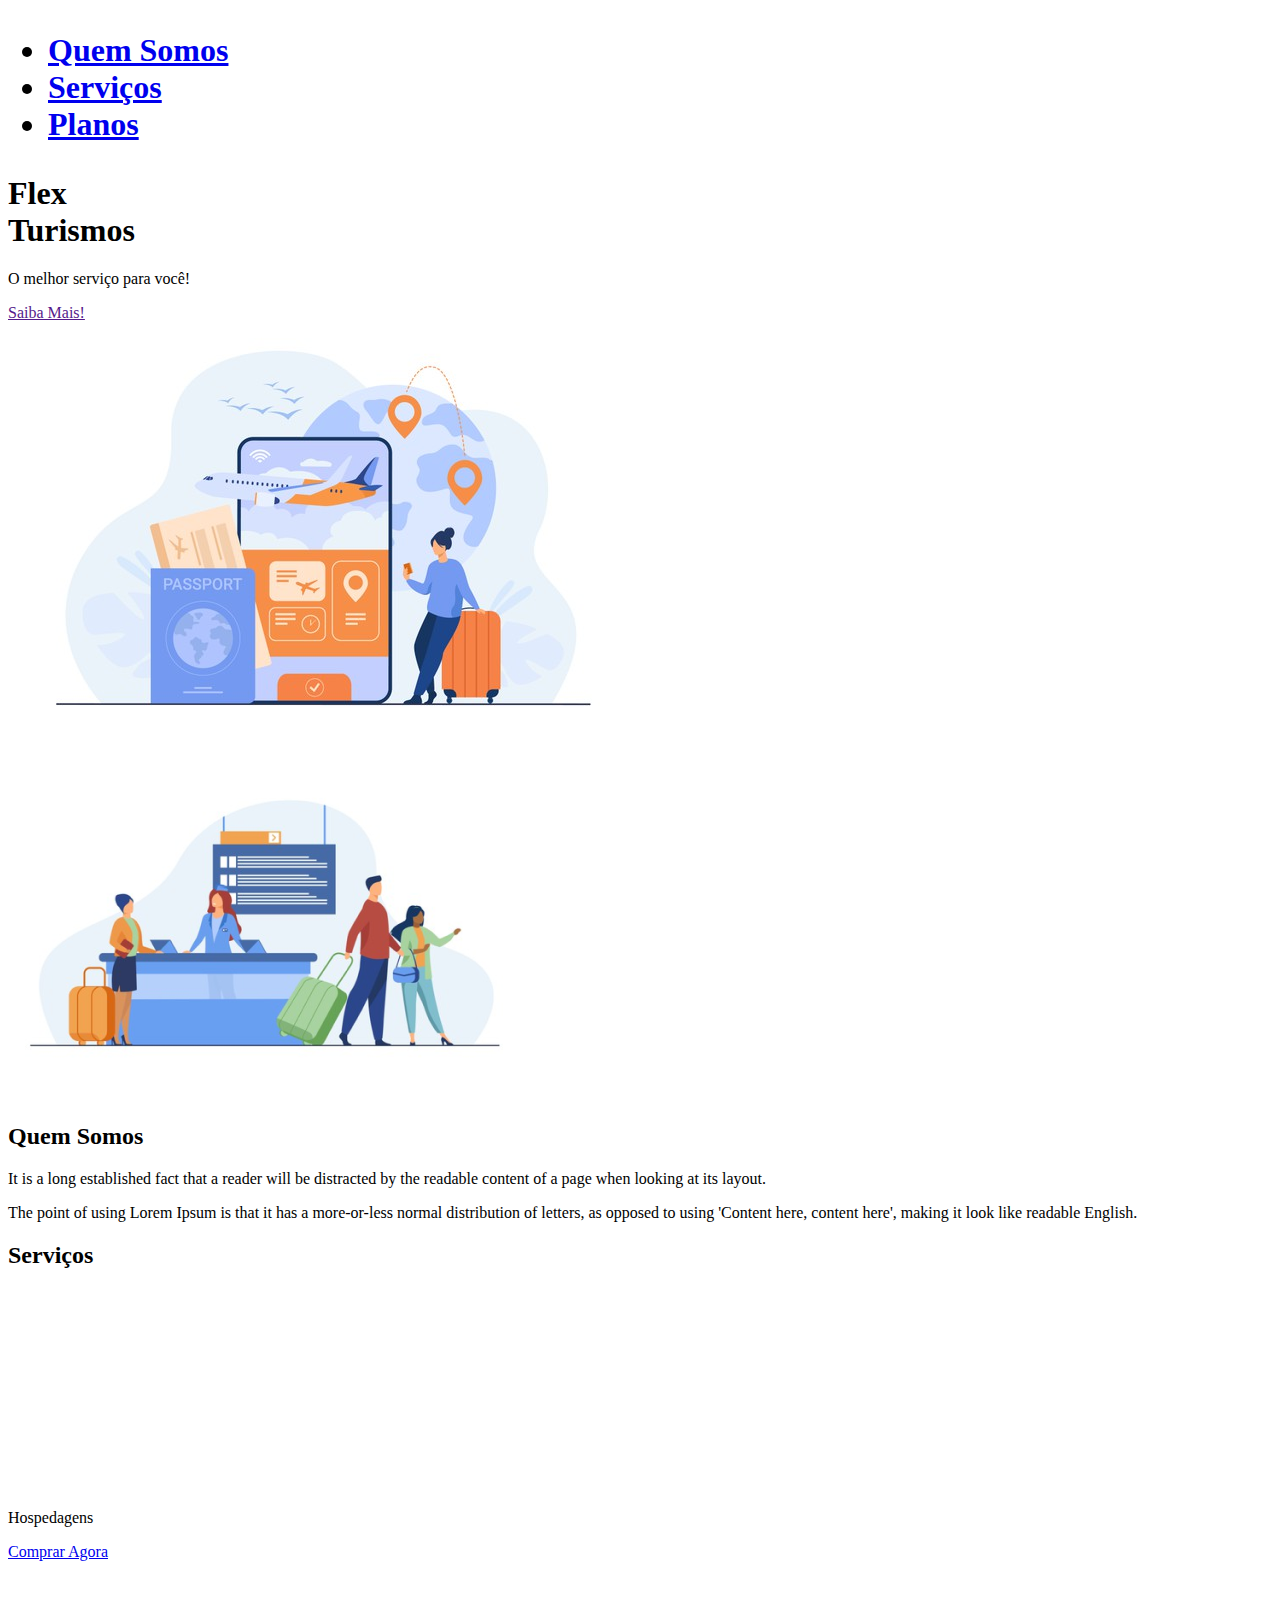
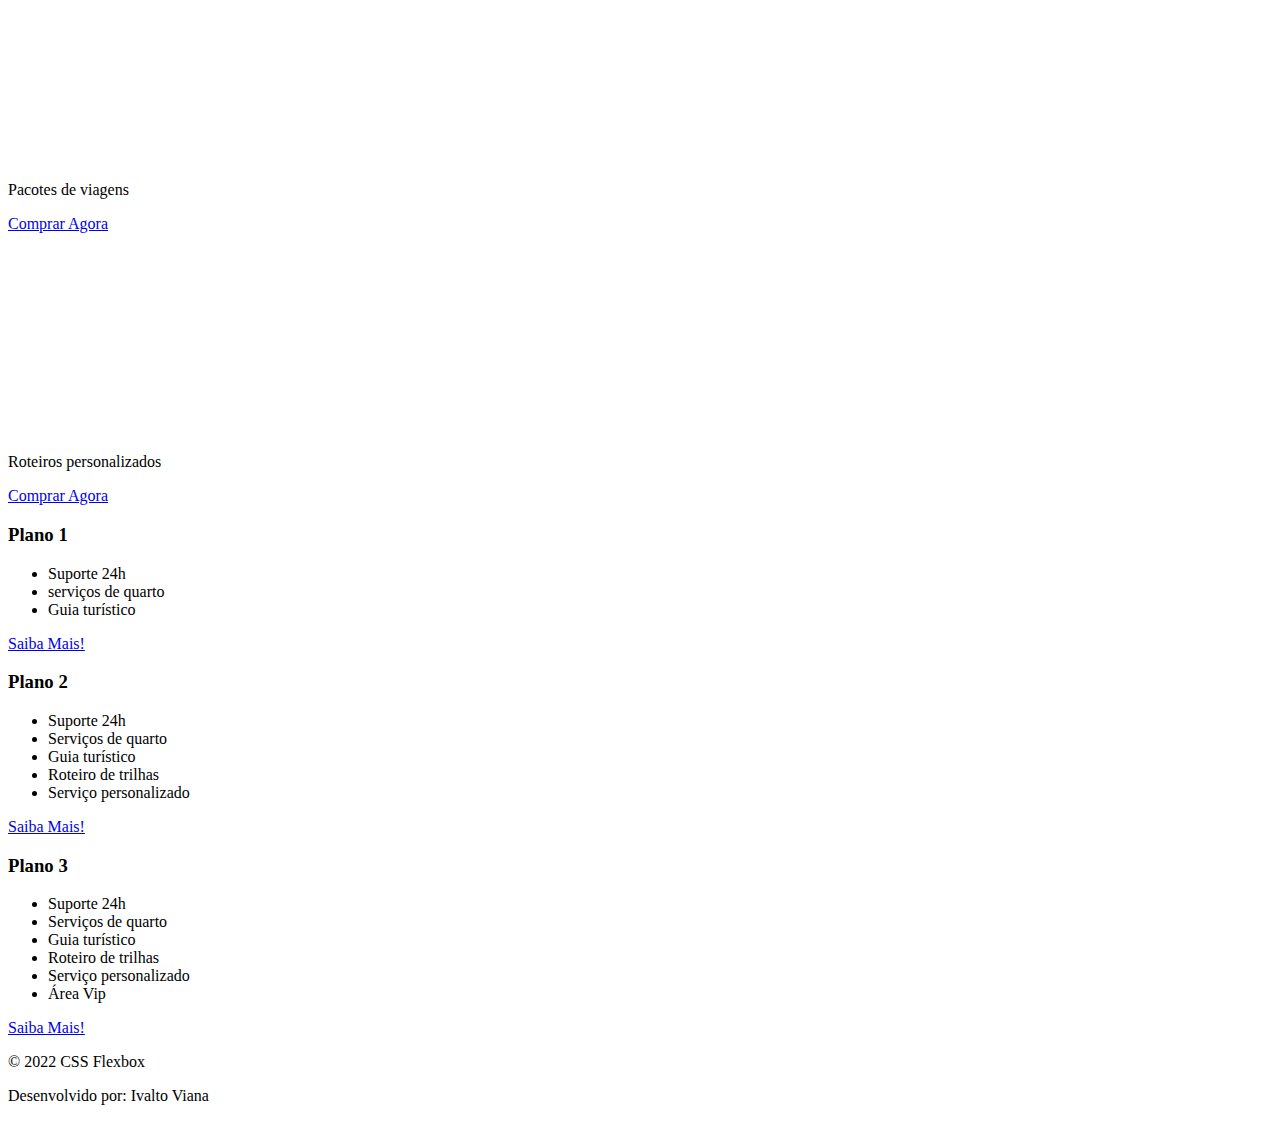
==== flexTurismos/index.html @ dc4e141f "update images, html lang" ====
<!DOCTYPE html>
<html lang="pt_BR">
  <head>
    <meta charset="UTF-8" />
    <meta http-equiv="X-UA-Compatible" content="IE=edge" />
    <meta name="viewport" content="width=device-width, initial-scale=1.0" />
    <title>Flex Turismos</title>
  </head>
  <body>
    <header>
      <h1>
        <ul>
          <li><a href="quem-somos">Quem Somos</a></li>
          <li><a href="servicos">Serviços</a></li>
          <li><a href="planos">Planos</a></li>
        </ul>
      </h1>
    </header>

    <div>
      <div>
        <h1>Flex <br />Turismos</h1>
        <p>O melhor serviço para você!</p>
        <a href="">Saiba Mais!</a>
      </div>

      <div>
        <div>
          <img src="./images/0-main.png" alt="banner de apresentação" />
        </div>
      </div>
    </div>

    <!-- Quem somos -->
    <div>
      <div>
        <img src="./images/1-quem-somos.png" alt="balcão de atendimento" />
      </div>

      <div>
        <h2>Quem Somos</h2>
        <p>
          It is a long established fact that a reader will be distracted by the
          readable content of a page when looking at its layout.
        </p>
        <p>
          The point of using Lorem Ipsum is that it has a more-or-less normal
          distribution of letters, as opposed to using 'Content here, content
          here', making it look like readable English.
        </p>
      </div>
    </div>

    <!-- Serviços -->
    <div>
      <h2>Serviços</h2>

      <div>
        <!-- Hospedagens -->
        <div>
          <div>
            <img src="./images/icon-2.png" alt="hospedagens" />
          </div>
          <p>Hospedagens</p>
          <a href="#">Comprar Agora</a>
        </div>

        <!-- Pacotes de viagens -->
        <div>
          <div><img src="./images/icon-1.png" alt="pacote de viagens" /></div>
          <p>Pacotes de viagens</p>
          <a href="#">Comprar Agora</a>
        </div>

        <!-- Roteiros personalizados -->
        <div>
          <div>
            <img src="./images/icon-3.png" alt="roteiros personalizados" />
          </div>
          <p>Roteiros personalizados</p>
          <a href="#">Comprar Agora</a>
        </div>
      </div>
    </div>

    <!-- Planos -->
    <div>
      <!-- plano 1 -->
      <div>
        <h3>Plano 1</h3>
        <ul>
          <li>Suporte 24h</li>
          <li>serviços de quarto</li>
          <li>Guia turístico</li>
        </ul>
        <a href="#">Saiba Mais!</a>
      </div>

      <!-- plano 2 -->
      <div>
        <h3>Plano 2</h3>
        <ul>
          <li>Suporte 24h</li>
          <li>Serviços de quarto</li>
          <li>Guia turístico</li>
          <li>Roteiro de trilhas</li>
          <li>Serviço personalizado</li>
        </ul>
        <a href="#">Saiba Mais! </a>
      </div>

      <!-- plano 3 -->
      <div>
        <h3>Plano 3</h3>
        <ul>
          <li>Suporte 24h</li>
          <li>Serviços de quarto</li>
          <li>Guia turístico</li>
          <li>Roteiro de trilhas</li>
          <li>Serviço personalizado</li>
          <li>Área Vip</li>
        </ul>
        <a href="#">Saiba Mais!</a>
      </div>
    </div>

    <!-- Rodapé -->
    <footer>
      <p>&copy; 2022 CSS Flexbox</p>
      <p>Desenvolvido por: Ivalto Viana</p>
    </footer>
  </body>
</html>
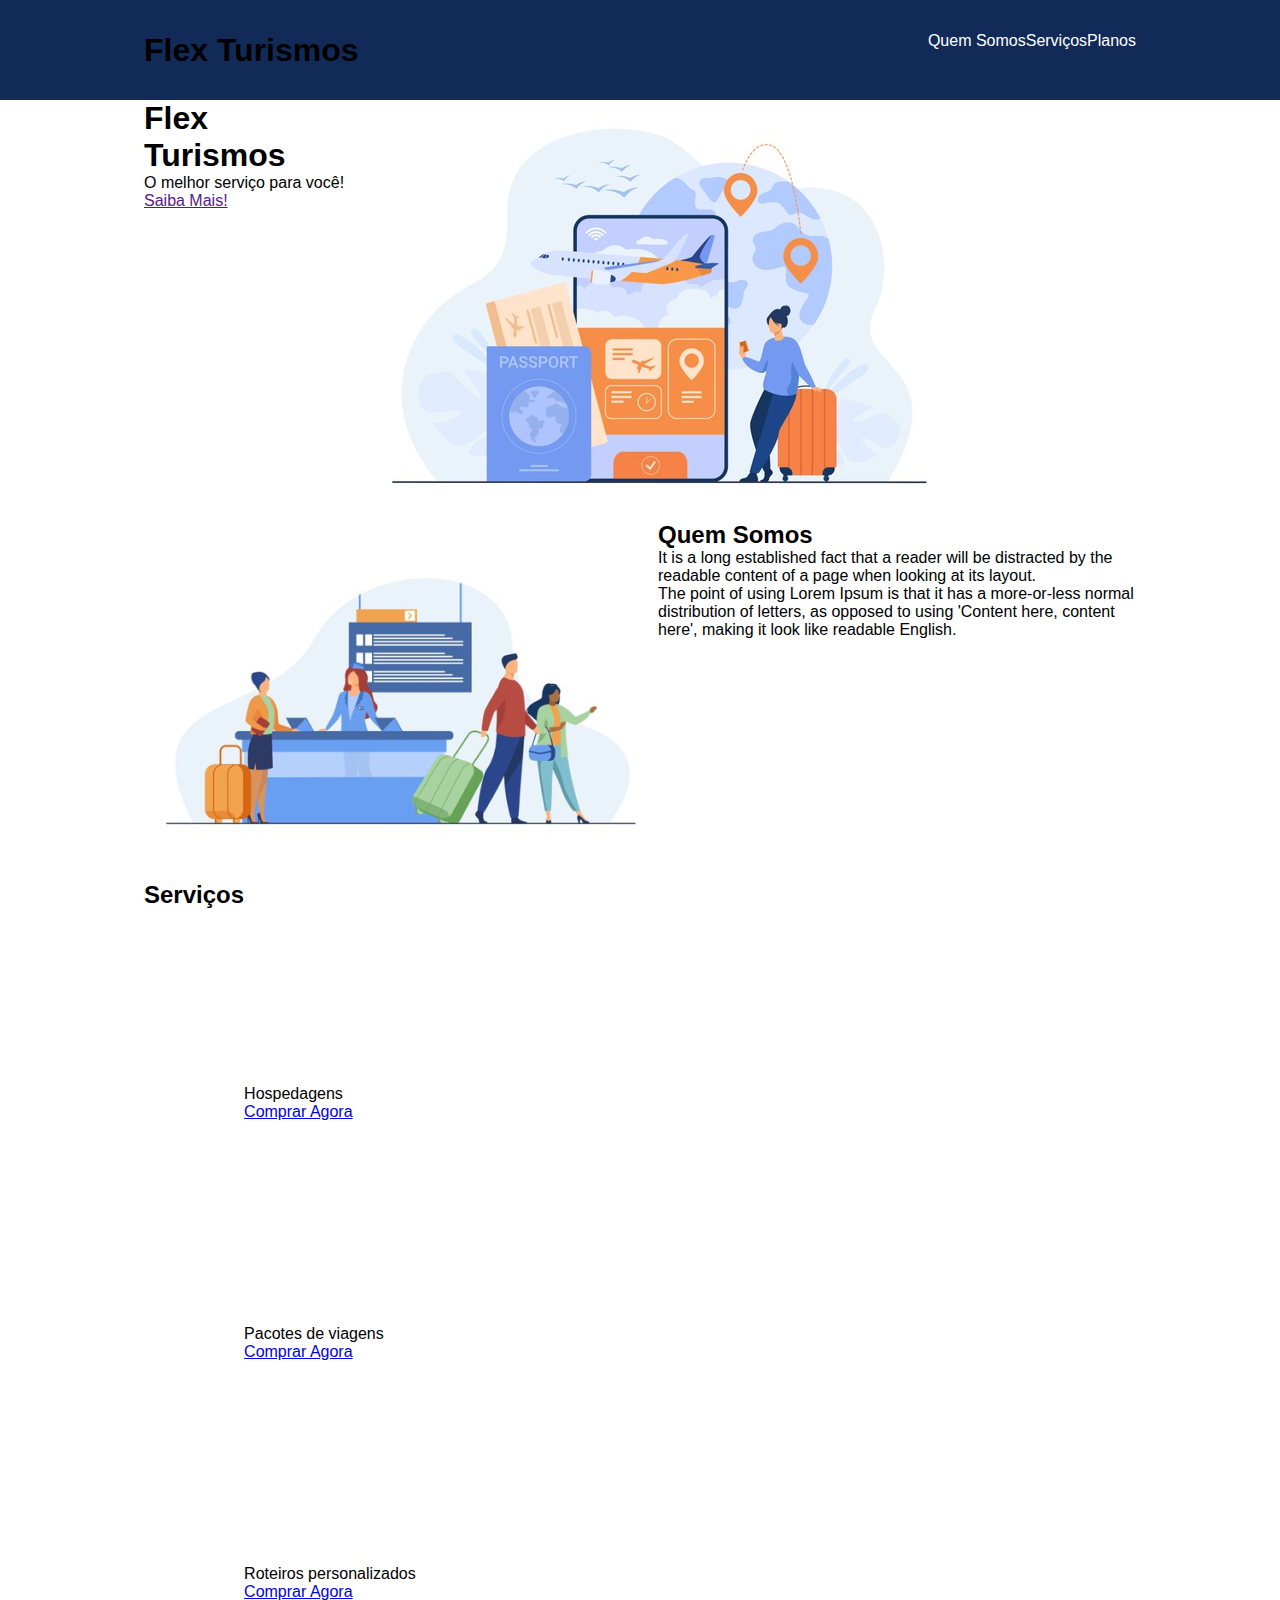
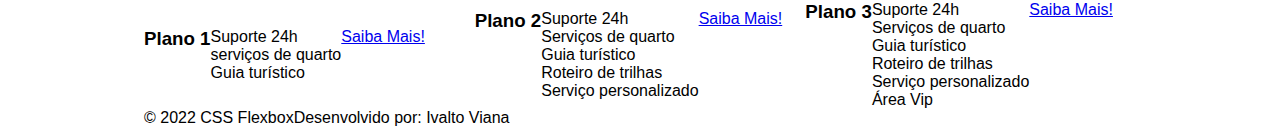
==== commit 294e3aa9: "update css" ====
--- a/flexTurismos/index.html
+++ b/flexTurismos/index.html
@@ -5,19 +5,21 @@
     <meta http-equiv="X-UA-Compatible" content="IE=edge" />
     <meta name="viewport" content="width=device-width, initial-scale=1.0" />
     <title>Flex Turismos</title>
+    <link rel="stylesheet" href="style.css" />
   </head>
   <body>
     <header>
-      <h1>
-        <ul>
+      <div class="flex-container menu">
+        <div><h1>Flex Turismos</h1></div>
+        <ul class="list-items">
           <li><a href="quem-somos">Quem Somos</a></li>
           <li><a href="servicos">Serviços</a></li>
           <li><a href="planos">Planos</a></li>
         </ul>
-      </h1>
+      </div>
     </header>
 
-    <div>
+    <div class="flex-container">
       <div>
         <h1>Flex <br />Turismos</h1>
         <p>O melhor serviço para você!</p>
@@ -32,7 +34,7 @@
     </div>
 
     <!-- Quem somos -->
-    <div>
+    <div class="flex-container" id="quem-somos">
       <div>
         <img src="./images/1-quem-somos.png" alt="balcão de atendimento" />
       </div>
@@ -52,7 +54,7 @@
     </div>
 
     <!-- Serviços -->
-    <div>
+    <div class="flex-container" id="servicos">
       <h2>Serviços</h2>
 
       <div>
@@ -84,9 +86,9 @@
     </div>
 
     <!-- Planos -->
-    <div>
+    <div class="flex-container" id="planos">
       <!-- plano 1 -->
-      <div>
+      <div class="flex-container">
         <h3>Plano 1</h3>
         <ul>
           <li>Suporte 24h</li>
@@ -97,7 +99,7 @@
       </div>
 
       <!-- plano 2 -->
-      <div>
+      <div class="flex-container">
         <h3>Plano 2</h3>
         <ul>
           <li>Suporte 24h</li>
@@ -110,7 +112,7 @@
       </div>
 
       <!-- plano 3 -->
-      <div>
+      <div class="flex-container">
         <h3>Plano 3</h3>
         <ul>
           <li>Suporte 24h</li>
@@ -125,7 +127,7 @@
     </div>
 
     <!-- Rodapé -->
-    <footer>
+    <footer class="flex-container">
       <p>&copy; 2022 CSS Flexbox</p>
       <p>Desenvolvido por: Ivalto Viana</p>
     </footer>
--- a/flexTurismos/style.css
+++ b/flexTurismos/style.css
@@ -0,0 +1,39 @@
+* {
+  margin: 0;
+  padding: 0;
+  font-family: 'Lucida Sans', 'Lucida Sans Regular', 'Lucida Grande',
+    'Lucida Sans Unicode', Geneva, Verdana, sans-serif;
+}
+
+ul {
+  list-style: none;
+  margin: 0;
+  padding: 0;
+}
+
+ul li a {
+  text-decoration: none;
+}
+
+.flex-container {
+  display: flex;
+  max-width: 992px;
+  margin: auto;
+  width: 100%;
+}
+
+header {
+  background-color: #122a57;
+  height: 100px;
+  display: flex;
+  align-items: center;
+}
+header .list-items {
+  display: flex;
+}
+.list-items li a {
+  color: white;
+}
+header .menu {
+  justify-content: space-between;
+}
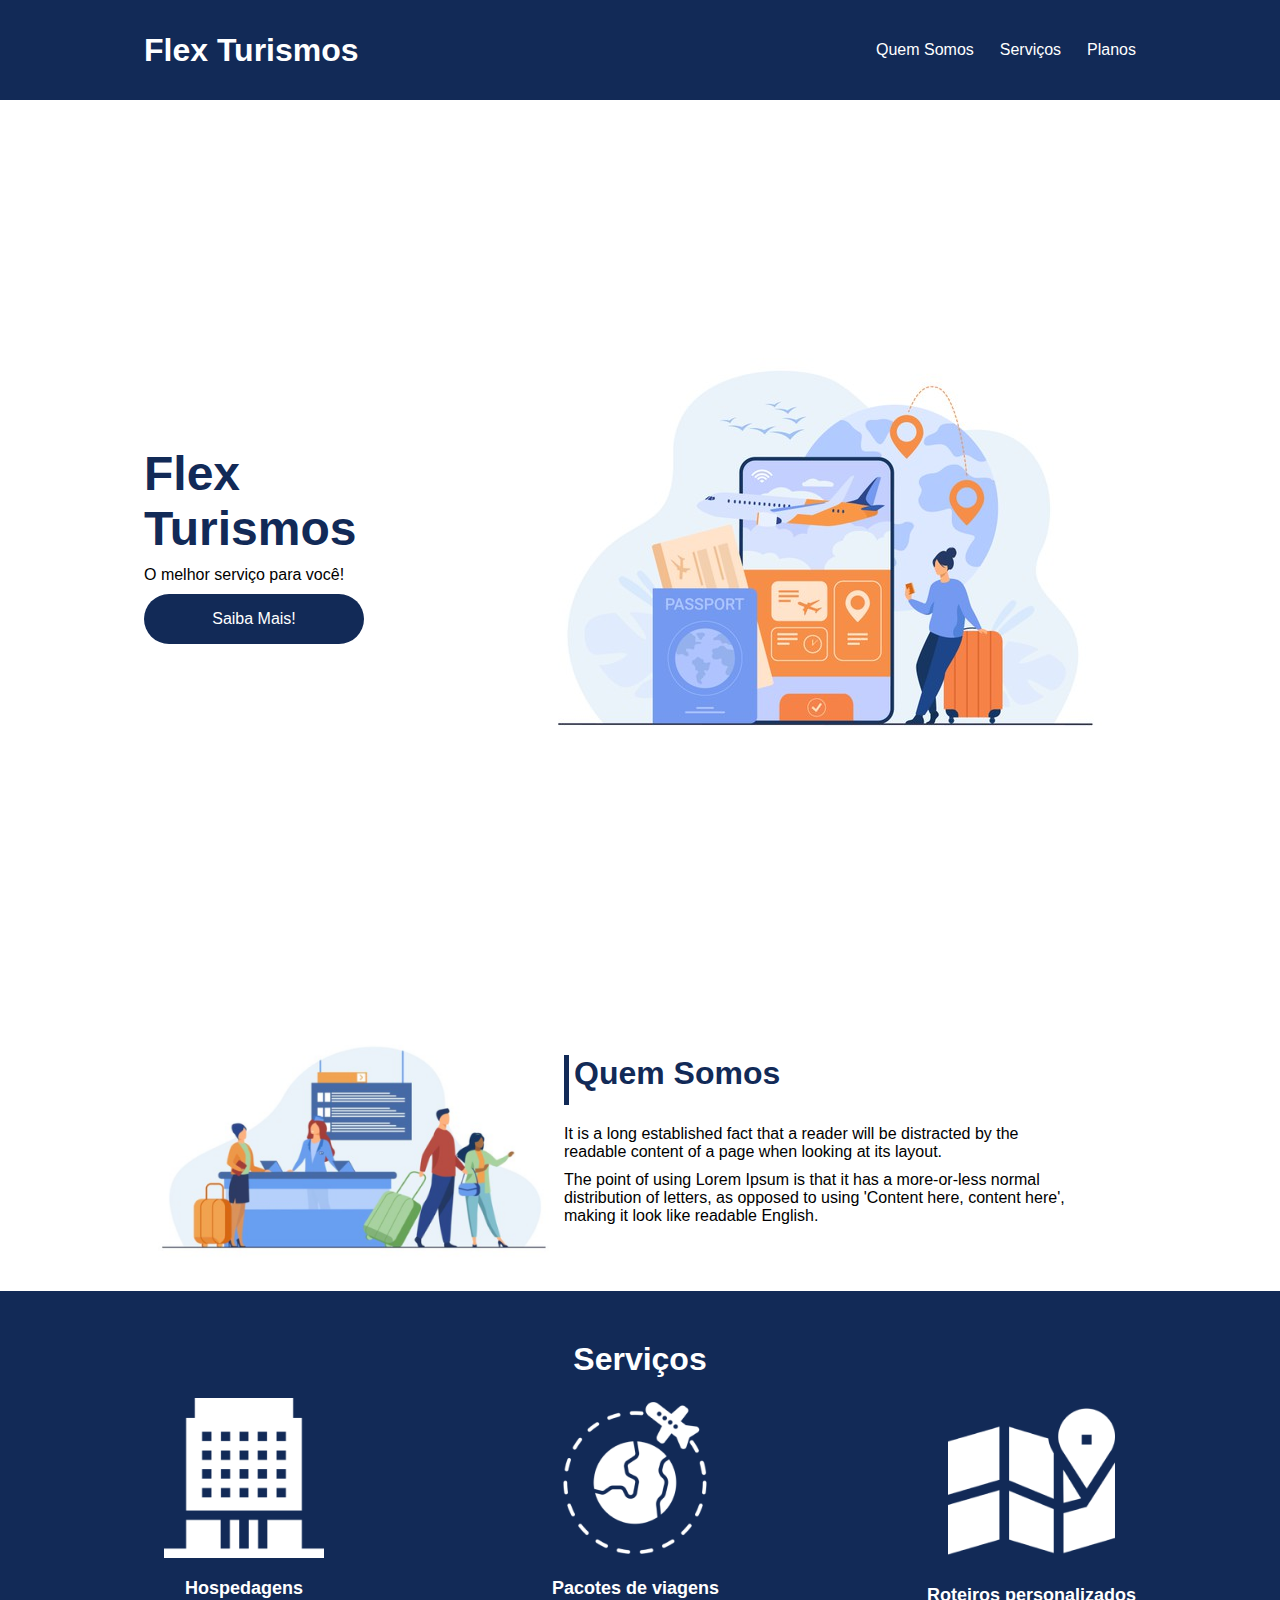
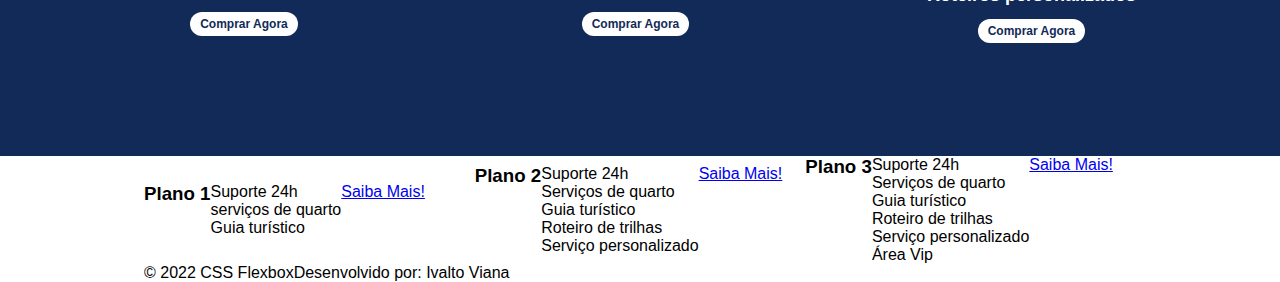
==== commit 6b867028: "menu, apresentação, quem somos, serviços" ====
--- a/flexTurismos/index.html
+++ b/flexTurismos/index.html
@@ -19,8 +19,9 @@
       </div>
     </header>
 
-    <div class="flex-container">
-      <div>
+    <!-- Apresentação -->
+    <div class="flex-container apresentacao">
+      <div class="texto-apresentacao">
         <h1>Flex <br />Turismos</h1>
         <p>O melhor serviço para você!</p>
         <a href="">Saiba Mais!</a>
@@ -36,10 +37,6 @@
     <!-- Quem somos -->
     <div class="flex-container" id="quem-somos">
       <div>
-        <img src="./images/1-quem-somos.png" alt="balcão de atendimento" />
-      </div>
-
-      <div>
         <h2>Quem Somos</h2>
         <p>
           It is a long established fact that a reader will be distracted by the
@@ -51,36 +48,42 @@
           here', making it look like readable English.
         </p>
       </div>
+
+      <div>
+        <img src="./images/1-quem-somos.png" alt="balcão de atendimento" />
+      </div>
     </div>
 
     <!-- Serviços -->
-    <div class="flex-container" id="servicos">
-      <h2>Serviços</h2>
+    <div class="container-externo">
+      <div class="flex-container" id="servicos">
+        <div><h2>Serviços</h2></div>
 
-      <div>
-        <!-- Hospedagens -->
-        <div>
-          <div>
-            <img src="./images/icon-2.png" alt="hospedagens" />
+        <div class="list-servicos">
+          <!-- Hospedagens -->
+          <div class="item-servico">
+            <div>
+              <img src="./images/icon-2.png" alt="hospedagens" />
+            </div>
+            <p>Hospedagens</p>
+            <a href="#">Comprar Agora</a>
           </div>
-          <p>Hospedagens</p>
-          <a href="#">Comprar Agora</a>
-        </div>
 
-        <!-- Pacotes de viagens -->
-        <div>
-          <div><img src="./images/icon-1.png" alt="pacote de viagens" /></div>
-          <p>Pacotes de viagens</p>
-          <a href="#">Comprar Agora</a>
-        </div>
+          <!-- Pacotes de viagens -->
+          <div class="item-servico">
+            <div><img src="./images/icon-1.png" alt="pacote de viagens" /></div>
+            <p>Pacotes de viagens</p>
+            <a href="#">Comprar Agora</a>
+          </div>
 
-        <!-- Roteiros personalizados -->
-        <div>
-          <div>
-            <img src="./images/icon-3.png" alt="roteiros personalizados" />
+          <!-- Roteiros personalizados -->
+          <div class="item-servico">
+            <div>
+              <img src="./images/icon-3.png" alt="roteiros personalizados" />
+            </div>
+            <p>Roteiros personalizados</p>
+            <a href="#">Comprar Agora</a>
           </div>
-          <p>Roteiros personalizados</p>
-          <a href="#">Comprar Agora</a>
         </div>
       </div>
     </div>
--- a/flexTurismos/style.css
+++ b/flexTurismos/style.css
@@ -15,6 +15,11 @@
   text-decoration: none;
 }
 
+div img {
+  display: block;
+  width: 100%;
+}
+
 .flex-container {
   display: flex;
   max-width: 992px;
@@ -27,9 +32,16 @@
   height: 100px;
   display: flex;
   align-items: center;
+  color: #fff;
 }
+
+/* menu */
 header .list-items {
   display: flex;
+  max-width: 260px;
+  width: 100%;
+  justify-content: space-between;
+  align-items: center;
 }
 .list-items li a {
   color: white;
@@ -37,3 +49,109 @@
 header .menu {
   justify-content: space-between;
 }
+
+/* apresentação */
+.apresentacao {
+  height: 100vh;
+  align-items: center;
+  justify-content: space-between;
+}
+.apresentacao .texto-apresentacao {
+  min-height: 200px;
+}
+.texto-apresentacao h1 {
+  color: #122a57;
+  font-size: 48px;
+  margin-bottom: 10px;
+}
+.texto-apresentacao a {
+  background-color: #122a57;
+  color: #fff;
+  text-align: center;
+  border-radius: 30px;
+  width: 220px;
+  display: block;
+  text-decoration: none;
+  height: 50px;
+  line-height: 50px;
+  margin-top: 10px;
+  margin-bottom: 10px;
+}
+
+/* Quem somos */
+#quem-somos {
+  flex-direction: row-reverse;
+  align-items: center;
+  justify-content: space-between;
+}
+#quem-somos h2 {
+  font-size: 32px;
+  color: #122a57;
+  display: flex;
+  margin-bottom: 20px;
+}
+#quem-somos h2::before {
+  content: '';
+  height: 50px;
+  width: 5px;
+  margin-right: 5px;
+  background-color: #122a57;
+  position: relative;
+}
+#quem-somos p {
+  margin-bottom: 10px;
+  width: 90%;
+}
+#quem-somos img {
+  min-width: 420px;
+}
+
+/* Serviços */
+.container-externo {
+  background-color: #122a57;
+  width: 100%;
+}
+#servicos {
+  flex-direction: column;
+  padding-top: 50px;
+  padding-bottom: 100px;
+}
+
+#servicos h2 {
+  color: #fff;
+  font-size: 32px;
+  margin-bottom: 20px;
+  text-align: center;
+}
+
+.list-servicos {
+  display: flex;
+  justify-content: space-between;
+}
+.list-servicos .item-servico {
+  text-align: center;
+}
+.item-servico a {
+  width: 220px;
+  background-color: #fff;
+  border-radius: 30px;
+  height: 50px;
+  text-align: center;
+  margin-top: 20px;
+  line-height: 50px;
+  padding: 5px 10px;
+  color: #122a57;
+  font-size: 12px;
+  text-decoration: none;
+  font-weight: 700;
+}
+.item-servico p {
+  font-weight: 600;
+  font-size: 18px;
+  color: #fff;
+  margin-top: 20px;
+}
+.item-servico img {
+  width: 80%;
+  margin: auto;
+}
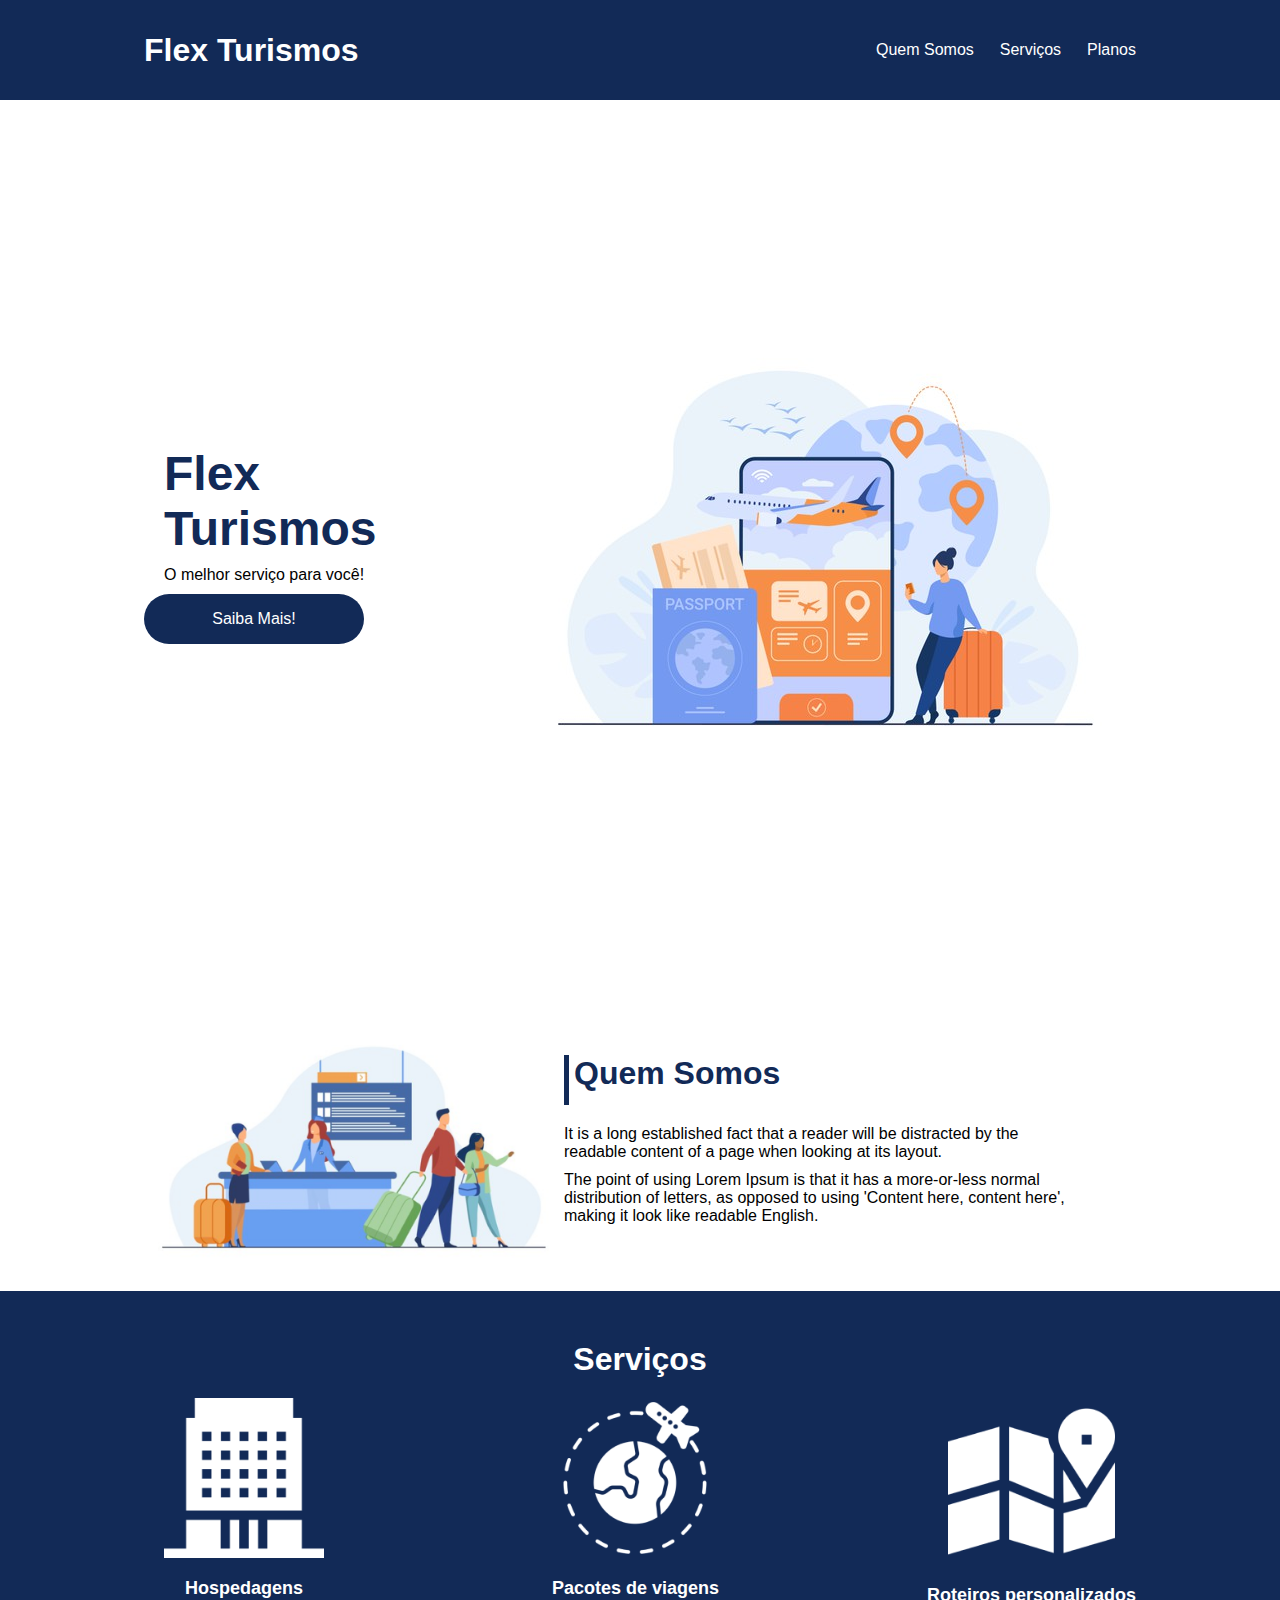
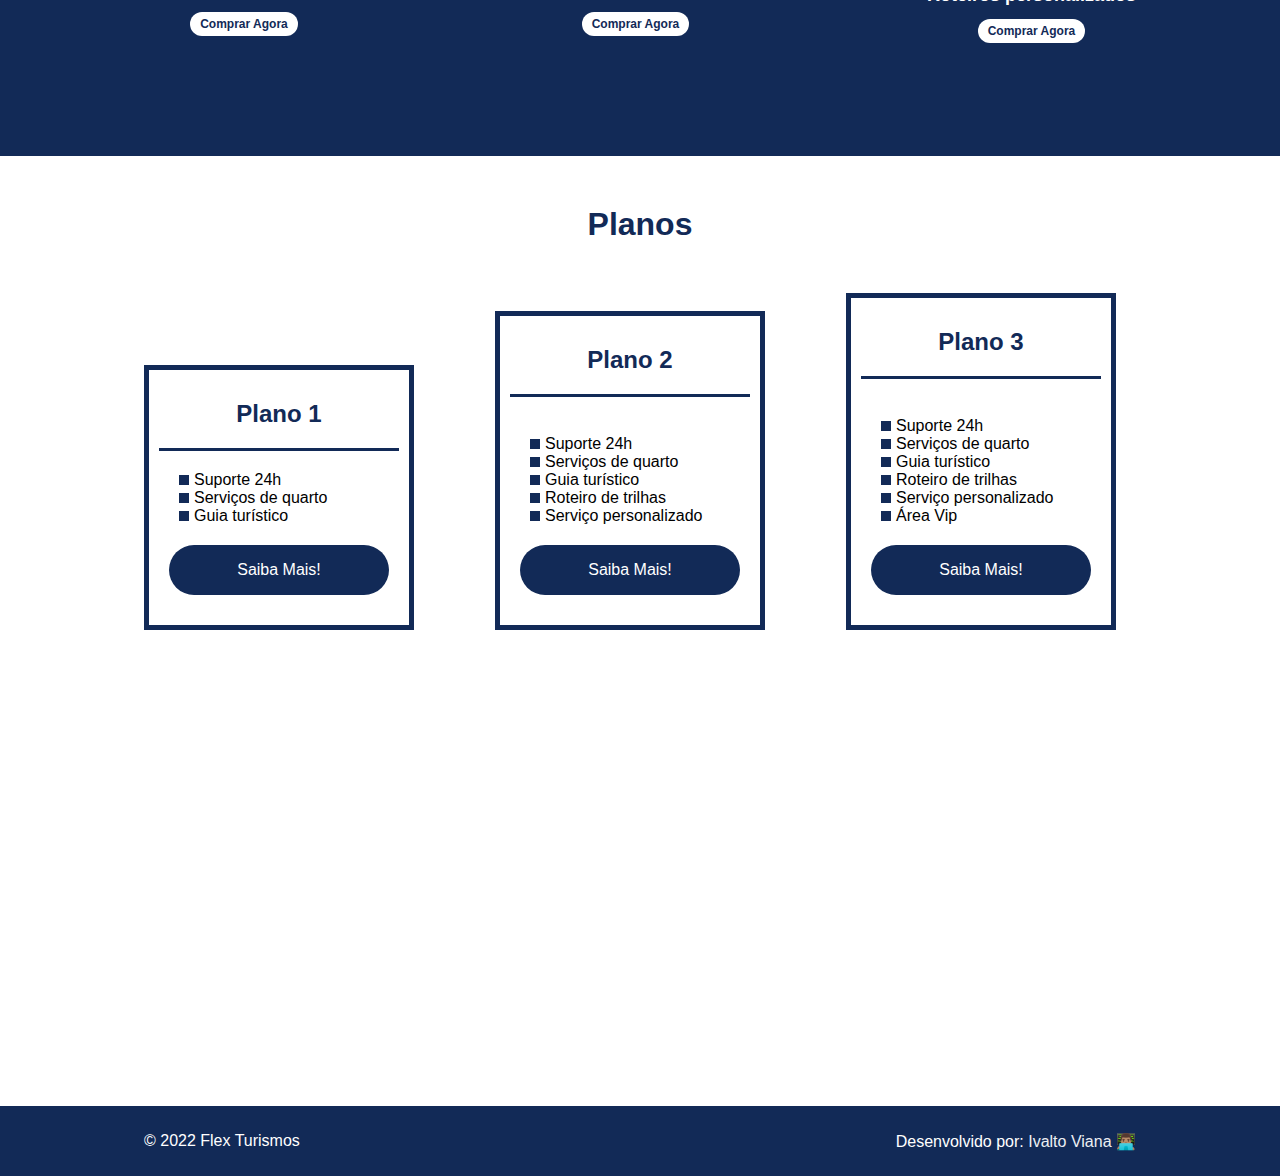
==== commit 32fbac0e: "planos, rodapé, botões, transições, responsividade" ====
--- a/flexTurismos/index.html
+++ b/flexTurismos/index.html
@@ -12,9 +12,9 @@
       <div class="flex-container menu">
         <div><h1>Flex Turismos</h1></div>
         <ul class="list-items">
-          <li><a href="quem-somos">Quem Somos</a></li>
-          <li><a href="servicos">Serviços</a></li>
-          <li><a href="planos">Planos</a></li>
+          <li><a href="#quem-somos">Quem Somos</a></li>
+          <li><a href="#servicos">Serviços</a></li>
+          <li><a href="#planos">Planos</a></li>
         </ul>
       </div>
     </header>
@@ -24,7 +24,7 @@
       <div class="texto-apresentacao">
         <h1>Flex <br />Turismos</h1>
         <p>O melhor serviço para você!</p>
-        <a href="">Saiba Mais!</a>
+        <a href="" class="btn">Saiba Mais!</a>
       </div>
 
       <div>
@@ -37,7 +37,9 @@
     <!-- Quem somos -->
     <div class="flex-container" id="quem-somos">
       <div>
-        <h2>Quem Somos</h2>
+        <h2>
+          <a href="#quem-somos">Quem Somos</a>
+        </h2>
         <p>
           It is a long established fact that a reader will be distracted by the
           readable content of a page when looking at its layout.
@@ -57,7 +59,11 @@
     <!-- Serviços -->
     <div class="container-externo">
       <div class="flex-container" id="servicos">
-        <div><h2>Serviços</h2></div>
+        <div>
+          <h2>
+            <a href="#servicos">Serviços</a>
+          </h2>
+        </div>
 
         <div class="list-servicos">
           <!-- Hospedagens -->
@@ -90,49 +96,66 @@
 
     <!-- Planos -->
     <div class="flex-container" id="planos">
-      <!-- plano 1 -->
-      <div class="flex-container">
-        <h3>Plano 1</h3>
-        <ul>
-          <li>Suporte 24h</li>
-          <li>serviços de quarto</li>
-          <li>Guia turístico</li>
-        </ul>
-        <a href="#">Saiba Mais!</a>
+      <div>
+        <h2>
+          <a href="#planos">Planos</a>
+        </h2>
       </div>
+      <div class="list-planos">
+        <!-- plano 1 -->
+        <div class="item-plano">
+          <h3>Plano 1</h3>
+          <ul>
+            <li>Suporte 24h</li>
+            <li>Serviços de quarto</li>
+            <li>Guia turístico</li>
+          </ul>
+          <a href="#" class="btn">Saiba Mais!</a>
+        </div>
 
-      <!-- plano 2 -->
-      <div class="flex-container">
-        <h3>Plano 2</h3>
-        <ul>
-          <li>Suporte 24h</li>
-          <li>Serviços de quarto</li>
-          <li>Guia turístico</li>
-          <li>Roteiro de trilhas</li>
-          <li>Serviço personalizado</li>
-        </ul>
-        <a href="#">Saiba Mais! </a>
-      </div>
+        <!-- plano 2 -->
+        <div class="item-plano">
+          <h3>Plano 2</h3>
+          <br />
+          <ul>
+            <li>Suporte 24h</li>
+            <li>Serviços de quarto</li>
+            <li>Guia turístico</li>
+            <li>Roteiro de trilhas</li>
+            <li>Serviço personalizado</li>
+          </ul>
+          <a href="#" class="btn">Saiba Mais! </a>
+        </div>
 
-      <!-- plano 3 -->
-      <div class="flex-container">
-        <h3>Plano 3</h3>
-        <ul>
-          <li>Suporte 24h</li>
-          <li>Serviços de quarto</li>
-          <li>Guia turístico</li>
-          <li>Roteiro de trilhas</li>
-          <li>Serviço personalizado</li>
-          <li>Área Vip</li>
-        </ul>
-        <a href="#">Saiba Mais!</a>
+        <!-- plano 3 -->
+        <div class="item-plano">
+          <h3>Plano 3</h3>
+          <br />
+          <ul>
+            <li>Suporte 24h</li>
+            <li>Serviços de quarto</li>
+            <li>Guia turístico</li>
+            <li>Roteiro de trilhas</li>
+            <li>Serviço personalizado</li>
+            <li>Área Vip</li>
+          </ul>
+          <a href="#" class="btn">Saiba Mais!</a>
+        </div>
       </div>
     </div>
 
     <!-- Rodapé -->
-    <footer class="flex-container">
-      <p>&copy; 2022 CSS Flexbox</p>
-      <p>Desenvolvido por: Ivalto Viana</p>
+    <footer>
+      <div class="flex-container footer">
+        <p>&copy; 2022 Flex Turismos</p>
+        <p>
+          Desenvolvido por:
+          <a href="https://github.com/ivaltoviana" target="_blank"
+            >Ivalto Viana</a
+          >
+          👨🏽‍💻
+        </p>
+      </div>
     </footer>
   </body>
 </html>
--- a/flexTurismos/style.css
+++ b/flexTurismos/style.css
@@ -25,6 +25,7 @@
   max-width: 992px;
   margin: auto;
   width: 100%;
+  min-width: 320px;
 }
 
 header {
@@ -63,19 +64,30 @@
   color: #122a57;
   font-size: 48px;
   margin-bottom: 10px;
-}
-.texto-apresentacao a {
+  margin-left: 20px;
+}
+.apresentacao .texto-apresentacao p {
+  margin-bottom: 5px;
+  margin-left: 20px;
+}
+.btn {
   background-color: #122a57;
   color: #fff;
   text-align: center;
   border-radius: 30px;
   width: 220px;
+  height: 50px;
   display: block;
   text-decoration: none;
-  height: 50px;
   line-height: 50px;
   margin-top: 10px;
   margin-bottom: 10px;
+}
+.btn:hover {
+  transition: 1s;
+  background-color: #4489f1;
+  color: #122a57;
+  font-weight: 700;
 }
 
 /* Quem somos */
@@ -89,6 +101,11 @@
   color: #122a57;
   display: flex;
   margin-bottom: 20px;
+}
+#quem-somos h2 a {
+  text-decoration: none;
+  color: #122a57;
+  cursor: default;
 }
 #quem-somos h2::before {
   content: '';
@@ -123,10 +140,19 @@
   margin-bottom: 20px;
   text-align: center;
 }
+#servicos h2 a {
+  text-decoration: none;
+  color: #fff;
+  cursor: default;
+}
 
 .list-servicos {
   display: flex;
   justify-content: space-between;
+}
+.list-servicos img:hover {
+  transition: 1s;
+  background-color: #ffffff11;
 }
 .list-servicos .item-servico {
   text-align: center;
@@ -145,6 +171,11 @@
   text-decoration: none;
   font-weight: 700;
 }
+.item-servico a:hover {
+  transition: 0.5s;
+  background-color: #4489f1;
+  color: #fff;
+}
 .item-servico p {
   font-weight: 600;
   font-size: 18px;
@@ -155,3 +186,207 @@
   width: 80%;
   margin: auto;
 }
+
+/* Planos */
+#planos {
+  flex-direction: column;
+  min-height: 100vh;
+  padding-top: 50px;
+
+  text-align: center;
+}
+#planos h2 {
+  font-size: 32px;
+  padding-bottom: 50px;
+}
+#planos h2 a {
+  text-decoration: none;
+  color: #122a57;
+  cursor: default;
+}
+.list-planos {
+  display: flex;
+  align-items: flex-end;
+  justify-content: space-between;
+}
+.item-plano {
+  flex: 1;
+  border: 5px solid #122a57;
+  margin-right: 20px;
+  padding: 10px;
+  max-width: 240px;
+}
+.item-plano .btn {
+  margin: auto;
+  margin-bottom: 20px;
+}
+.item-plano .btn:hover {
+  transition: 0.5s;
+  background-color: #4489f1;
+  color: #122a57;
+  font-weight: 600;
+}
+.item-plano h3 {
+  font-size: 24px;
+  display: flex;
+  flex-direction: column;
+  text-align: center;
+  margin-top: 20px;
+  color: #122a57;
+}
+.item-plano h3::after {
+  content: '';
+  background-color: #122a57;
+  width: 100%;
+  height: 3px;
+  margin-top: 20px;
+  margin-bottom: 10px;
+}
+.item-plano ul {
+  padding: 10px 20px;
+  display: flex;
+  flex-direction: column;
+  margin-bottom: 10px;
+}
+.item-plano ul li {
+  display: flex;
+  flex-wrap: nowrap;
+  align-items: center;
+}
+.item-plano ul li::before {
+  content: '';
+  width: 10px;
+  height: 10px;
+  background-color: #122a57;
+  margin-right: 5px;
+}
+
+/* rodapé */
+footer {
+  background-color: #122a57;
+  height: 70px;
+  display: flex;
+  align-items: center;
+}
+footer .footer {
+  justify-content: space-between;
+  color: #fff;
+}
+.footer a {
+  text-decoration: none;
+  color: #eceff3;
+}
+.footer a:hover {
+  color: #79afff;
+}
+
+/* mobile */
+@media (max-width: 992px) {
+  .flex-container {
+    flex-direction: column;
+  }
+
+  .apresentacao {
+    flex-direction: column;
+    width: 100%;
+    font-size: 32px;
+    height: 50vh;
+  }
+  .apresentacao .texto-apresentacao {
+    width: 100%;
+    text-align: center;
+    margin-top: 30px;
+  }
+  .apresentacao .texto-apresentacao p {
+    margin-bottom: 20px;
+  }
+  .apresentacao img {
+    margin-bottom: 10%;
+  }
+  .btn {
+    margin: auto;
+    height: 70px;
+    line-height: 70px;
+    font-size: 25px;
+  }
+
+  #quem-somos {
+    flex-direction: column;
+  }
+  #quem-somos img {
+    min-width: 320px;
+    margin: auto;
+  }
+  #quem-somos div h2 {
+    margin: 30px;
+    text-align: center;
+  }
+  #quem-somos p {
+    margin: 30px;
+  }
+
+  .list-servicos {
+    flex-direction: column;
+  }
+  .item-servico img {
+    width: 20%;
+    margin: auto;
+    margin-top: 30px;
+  }
+  .item-servico p {
+    font-size: 25px;
+    color: #fff;
+  }
+  .item-servico a {
+    width: 420px;
+    height: 150px;
+    margin-top: 220px;
+    margin-bottom: 100px;
+    line-height: 50px;
+    padding: 5px 10px;
+    font-size: 18px;
+  }
+  .container-externo {
+    width: 100%;
+  }
+
+  .list-planos {
+    flex-direction: column;
+    align-items: flex-start;
+    margin-bottom: 20px;
+  }
+  .list-planos .item-plano {
+    max-width: 70%;
+    margin: auto;
+    width: 100%;
+    margin-bottom: 20px;
+    font-size: 18px;
+  }
+  .item-plano ul li {
+    flex-direction: column;
+    align-items: center;
+    margin: 1%;
+  }
+  .item-plano ul li::before {
+    content: none;
+    margin: 40px;
+  }
+
+  #planos {
+    flex-direction: column;
+    min-height: 90vh;
+    padding-top: 50px;
+    text-align: center;
+  }
+
+  footer {
+    height: 150px;
+    width: 100%;
+    display: flex;
+    align-items: center;
+    text-align: center;
+  }
+  .footer p {
+    font-size: 20px;
+  }
+}
